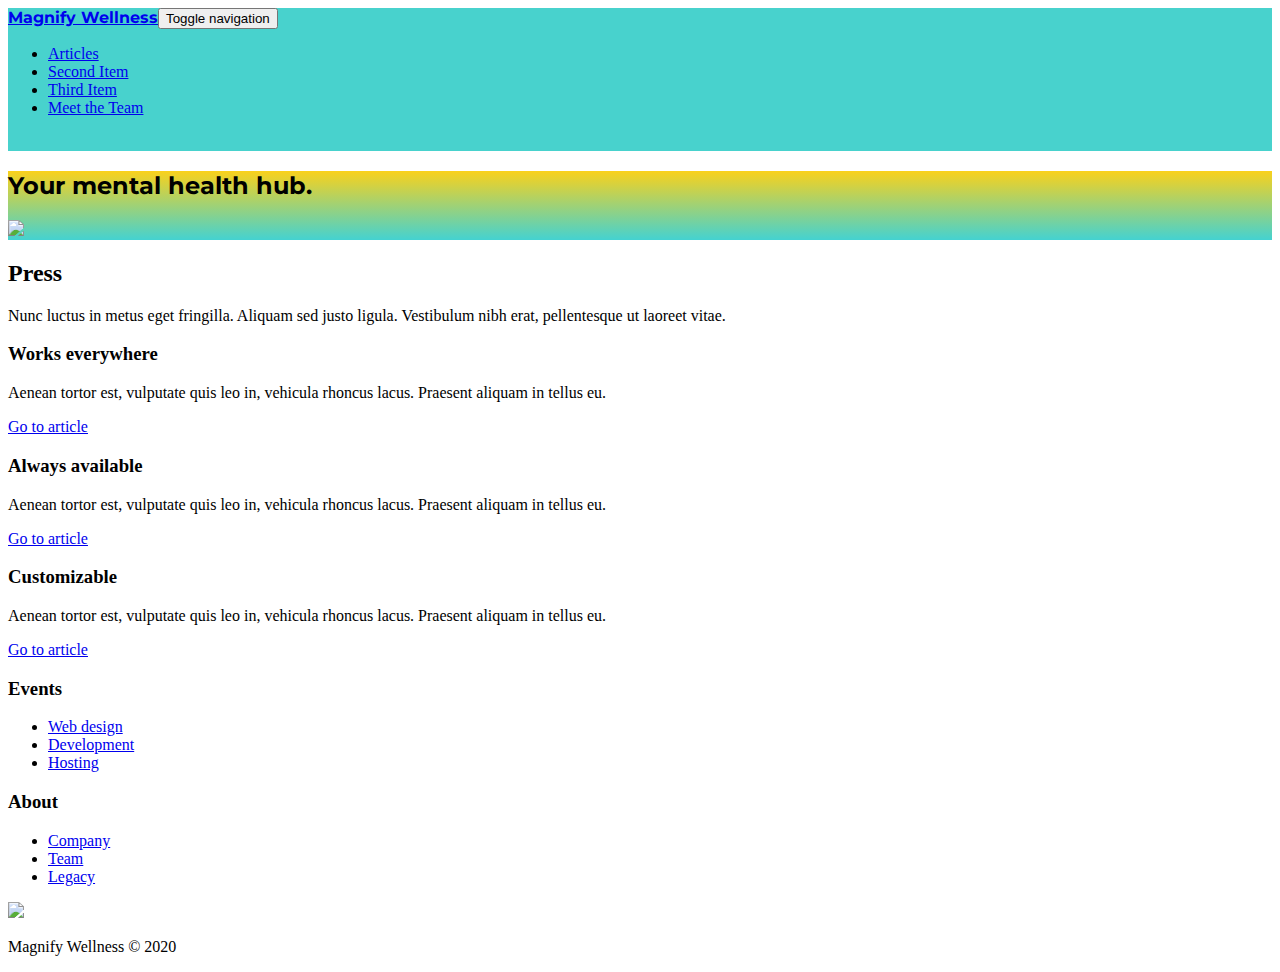
==== index.html @ cdcbf63c "Start of the "Meet the team" page." ====
<!DOCTYPE html>
<html>

<head>
    <meta charset="utf-8">
    <meta name="viewport" content="width=device-width, initial-scale=1.0, shrink-to-fit=no">
    <title>Magnify Wellness</title>
    <link rel="stylesheet" href="assets/bootstrap/css/bootstrap.min.css">
    <link rel="stylesheet" href="https://fonts.googleapis.com/css?family=Lora">
    <link rel="stylesheet" href="https://fonts.googleapis.com/css?family=Montserrat">
    <link rel="stylesheet" href="assets/fonts/ionicons.min.css">
    <link rel="stylesheet" href="assets/css/Article-Clean.css">
    <link rel="stylesheet" href="assets/css/Article-List.css">
    <link rel="stylesheet" href="assets/css/Features-Boxed.css">
    <link rel="stylesheet" href="assets/css/Footer-Clean.css">
    <link rel="stylesheet" href="assets/css/Highlight-Phone.css">
    <link rel="stylesheet" href="assets/css/Navigation-Clean.css">
    <link rel="stylesheet" href="assets/css/Scroll-To-Top.css">
    <link rel="stylesheet" href="assets/css/styles.css">
</head>

<body>
    <nav class="navbar navbar-light navbar-expand-md sticky-top" style="background: #48d2cd;border-color: #33cccc;">
        <div class="container-fluid"><a class="navbar-brand" href="#" style="font-family: Montserrat, sans-serif;"><strong>Magnify Wellness</strong></a><button data-toggle="collapse" class="navbar-toggler" data-target="#navcol-1"><span class="sr-only">Toggle navigation</span><span class="navbar-toggler-icon"></span></button>
            <div
                class="collapse navbar-collapse" id="navcol-1">
                <ul class="nav navbar-nav">
                    <li class="nav-item"><a class="nav-link active" href="article.html">Articles</a></li>
                    <li class="nav-item"><a class="nav-link" href="#">Second Item</a></li>
                    <li class="nav-item"><a class="nav-link" href="#">Third Item</a></li>
                    <li class="nav-item"><a class="nav-link" href="Meet_the_team.html">Meet the Team</a></li>
                </ul><a href="https://apps.apple.com/us/app/magnify-wellness/id1526188573" style="margin-left: 5px;"></a><a href="#"></a></div>
        </div>
    </nav>
    <div class="highlight-phone" style="background: linear-gradient(rgb(250,209,27), rgb(68,210,209));">
        <div class="container">
            <div class="row">
                <div class="col-md-8">
                    <div class="intro">
                        <h2 data-bs-parallax-bg="true" style="font-family: Montserrat, sans-serif;">Your mental health hub.</h2>
                        <p><img src="assets/img/Download_on_the_App_Store_Badge_US-UK_RGB_blk_092917.svg" style="width: 157px;"></p>
                    </div>
                </div>
                <div class="col-sm-4">
                    <div class="d-none d-md-block phone-mockup"></div>
                </div>
            </div>
        </div>
    </div>
    <div class="features-boxed">
        <div class="container">
            <div class="intro">
                <h2 class="text-center">Press</h2>
                <p class="text-center">Nunc luctus in metus eget fringilla. Aliquam sed justo ligula. Vestibulum nibh erat, pellentesque ut laoreet vitae.</p>
            </div>
            <div class="row justify-content-center features">
                <div class="col-sm-6 col-md-5 col-lg-4 item">
                    <div class="box">
                        <h3 class="name">Works everywhere</h3>
                        <p class="description">Aenean tortor est, vulputate quis leo in, vehicula rhoncus lacus. Praesent aliquam in tellus eu.</p><a class="learn-more" href="#">Go to article</a></div>
                </div>
                <div class="col-sm-6 col-md-5 col-lg-4 item">
                    <div class="box">
                        <h3 class="name">Always available</h3>
                        <p class="description">Aenean tortor est, vulputate quis leo in, vehicula rhoncus lacus. Praesent aliquam in tellus eu.</p><a class="learn-more" href="#">Go to article</a></div>
                </div>
                <div class="col-sm-6 col-md-5 col-lg-4 item">
                    <div class="box">
                        <h3 class="name">Customizable </h3>
                        <p class="description">Aenean tortor est, vulputate quis leo in, vehicula rhoncus lacus. Praesent aliquam in tellus eu.</p><a class="learn-more" href="#">Go to article</a></div>
                </div>
            </div>
        </div>
    </div>
    <div class="footer-clean">
        <footer>
            <div class="container">
                <div class="row justify-content-center">
                    <div class="col-sm-4 col-md-3 item">
                        <h3>Events</h3>
                        <ul>
                            <li><a href="#">Web design</a></li>
                            <li><a href="#">Development</a></li>
                            <li><a href="#">Hosting</a></li>
                        </ul>
                    </div>
                    <div class="col-sm-4 col-md-3 item">
                        <h3>About</h3>
                        <ul>
                            <li><a href="#">Company</a></li>
                            <li><a href="#">Team</a></li>
                            <li><a href="#">Legacy</a></li>
                        </ul>
                    </div>
                    <div class="col" style="width: -236px;"><img src="assets/img/Download_on_the_App_Store_Badge_US-UK_RGB_blk_092917.svg" style="width: 128px;"></div>
                    <div class="col-lg-3 item social"><a href="https://www.linkedin.com/company/magnifyapp/"><i class="icon ion-social-linkedin"></i></a><a href="https://www.instagram.com/magnifywellnessapp/"><i class="icon ion-social-instagram"></i></a><a href="https://www.facebook.com/magnifywellnessapp/"><i class="icon ion-social-facebook"></i></a>
                        <a
                            href="https://twitter.com/MagnifyWellness"><i class="icon ion-social-twitter"></i></a>
                            <p class="copyright">Magnify Wellness © 2020</p>
                    </div>
                </div>
            </div>
        </footer>
    </div>
    <script src="assets/js/jquery.min.js"></script>
    <script src="assets/bootstrap/js/bootstrap.min.js"></script>
    <script src="assets/js/bs-init.js"></script>
</body>

</html>
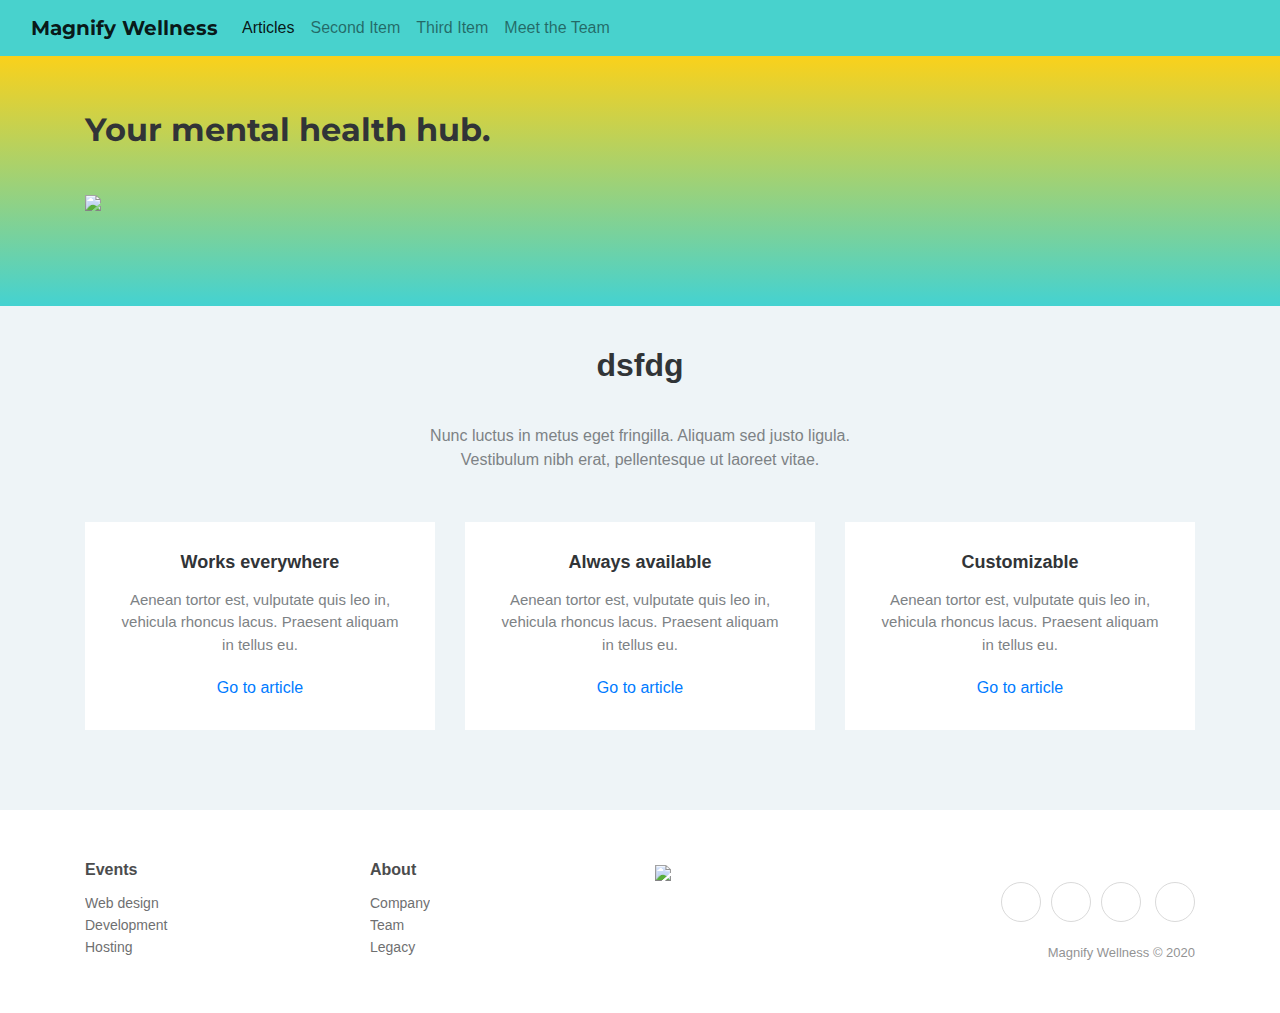
==== commit 377b6405: "Second commit!" ====
--- a/index.html
+++ b/index.html
@@ -1,110 +1,110 @@
-<!DOCTYPE html>
-<html>
-
-<head>
-    <meta charset="utf-8">
-    <meta name="viewport" content="width=device-width, initial-scale=1.0, shrink-to-fit=no">
-    <title>Magnify Wellness</title>
-    <link rel="stylesheet" href="assets/bootstrap/css/bootstrap.min.css">
-    <link rel="stylesheet" href="https://fonts.googleapis.com/css?family=Lora">
-    <link rel="stylesheet" href="https://fonts.googleapis.com/css?family=Montserrat">
-    <link rel="stylesheet" href="assets/fonts/ionicons.min.css">
-    <link rel="stylesheet" href="assets/css/Article-Clean.css">
-    <link rel="stylesheet" href="assets/css/Article-List.css">
-    <link rel="stylesheet" href="assets/css/Features-Boxed.css">
-    <link rel="stylesheet" href="assets/css/Footer-Clean.css">
-    <link rel="stylesheet" href="assets/css/Highlight-Phone.css">
-    <link rel="stylesheet" href="assets/css/Navigation-Clean.css">
-    <link rel="stylesheet" href="assets/css/Scroll-To-Top.css">
-    <link rel="stylesheet" href="assets/css/styles.css">
-</head>
-
-<body>
-    <nav class="navbar navbar-light navbar-expand-md sticky-top" style="background: #48d2cd;border-color: #33cccc;">
-        <div class="container-fluid"><a class="navbar-brand" href="#" style="font-family: Montserrat, sans-serif;"><strong>Magnify Wellness</strong></a><button data-toggle="collapse" class="navbar-toggler" data-target="#navcol-1"><span class="sr-only">Toggle navigation</span><span class="navbar-toggler-icon"></span></button>
-            <div
-                class="collapse navbar-collapse" id="navcol-1">
-                <ul class="nav navbar-nav">
-                    <li class="nav-item"><a class="nav-link active" href="article.html">Articles</a></li>
-                    <li class="nav-item"><a class="nav-link" href="#">Second Item</a></li>
-                    <li class="nav-item"><a class="nav-link" href="#">Third Item</a></li>
-                    <li class="nav-item"><a class="nav-link" href="Meet_the_team.html">Meet the Team</a></li>
-                </ul><a href="https://apps.apple.com/us/app/magnify-wellness/id1526188573" style="margin-left: 5px;"></a><a href="#"></a></div>
-        </div>
-    </nav>
-    <div class="highlight-phone" style="background: linear-gradient(rgb(250,209,27), rgb(68,210,209));">
-        <div class="container">
-            <div class="row">
-                <div class="col-md-8">
-                    <div class="intro">
-                        <h2 data-bs-parallax-bg="true" style="font-family: Montserrat, sans-serif;">Your mental health hub.</h2>
-                        <p><img src="assets/img/Download_on_the_App_Store_Badge_US-UK_RGB_blk_092917.svg" style="width: 157px;"></p>
-                    </div>
-                </div>
-                <div class="col-sm-4">
-                    <div class="d-none d-md-block phone-mockup"></div>
-                </div>
-            </div>
-        </div>
-    </div>
-    <div class="features-boxed">
-        <div class="container">
-            <div class="intro">
-                <h2 class="text-center">Press</h2>
-                <p class="text-center">Nunc luctus in metus eget fringilla. Aliquam sed justo ligula. Vestibulum nibh erat, pellentesque ut laoreet vitae.</p>
-            </div>
-            <div class="row justify-content-center features">
-                <div class="col-sm-6 col-md-5 col-lg-4 item">
-                    <div class="box">
-                        <h3 class="name">Works everywhere</h3>
-                        <p class="description">Aenean tortor est, vulputate quis leo in, vehicula rhoncus lacus. Praesent aliquam in tellus eu.</p><a class="learn-more" href="#">Go to article</a></div>
-                </div>
-                <div class="col-sm-6 col-md-5 col-lg-4 item">
-                    <div class="box">
-                        <h3 class="name">Always available</h3>
-                        <p class="description">Aenean tortor est, vulputate quis leo in, vehicula rhoncus lacus. Praesent aliquam in tellus eu.</p><a class="learn-more" href="#">Go to article</a></div>
-                </div>
-                <div class="col-sm-6 col-md-5 col-lg-4 item">
-                    <div class="box">
-                        <h3 class="name">Customizable </h3>
-                        <p class="description">Aenean tortor est, vulputate quis leo in, vehicula rhoncus lacus. Praesent aliquam in tellus eu.</p><a class="learn-more" href="#">Go to article</a></div>
-                </div>
-            </div>
-        </div>
-    </div>
-    <div class="footer-clean">
-        <footer>
-            <div class="container">
-                <div class="row justify-content-center">
-                    <div class="col-sm-4 col-md-3 item">
-                        <h3>Events</h3>
-                        <ul>
-                            <li><a href="#">Web design</a></li>
-                            <li><a href="#">Development</a></li>
-                            <li><a href="#">Hosting</a></li>
-                        </ul>
-                    </div>
-                    <div class="col-sm-4 col-md-3 item">
-                        <h3>About</h3>
-                        <ul>
-                            <li><a href="#">Company</a></li>
-                            <li><a href="#">Team</a></li>
-                            <li><a href="#">Legacy</a></li>
-                        </ul>
-                    </div>
-                    <div class="col" style="width: -236px;"><img src="assets/img/Download_on_the_App_Store_Badge_US-UK_RGB_blk_092917.svg" style="width: 128px;"></div>
-                    <div class="col-lg-3 item social"><a href="https://www.linkedin.com/company/magnifyapp/"><i class="icon ion-social-linkedin"></i></a><a href="https://www.instagram.com/magnifywellnessapp/"><i class="icon ion-social-instagram"></i></a><a href="https://www.facebook.com/magnifywellnessapp/"><i class="icon ion-social-facebook"></i></a>
-                        <a
-                            href="https://twitter.com/MagnifyWellness"><i class="icon ion-social-twitter"></i></a>
-                            <p class="copyright">Magnify Wellness © 2020</p>
-                    </div>
-                </div>
-            </div>
-        </footer>
-    </div>
-    <script src="assets/js/jquery.min.js"></script>
-    <script src="assets/bootstrap/js/bootstrap.min.js"></script>
-    <script src="assets/js/bs-init.js"></script>
-</body>
-
+<!DOCTYPE html>
+<html>
+
+<head>
+    <meta charset="utf-8">
+    <meta name="viewport" content="width=device-width, initial-scale=1.0, shrink-to-fit=no">
+    <title>Magnify Wellness</title>
+    <link rel="stylesheet" href="assets/bootstrap/css/bootstrap.min.css">
+    <link rel="stylesheet" href="https://fonts.googleapis.com/css?family=Lora">
+    <link rel="stylesheet" href="https://fonts.googleapis.com/css?family=Montserrat">
+    <link rel="stylesheet" href="assets/fonts/ionicons.min.css">
+    <link rel="stylesheet" href="assets/css/Article-Clean.css">
+    <link rel="stylesheet" href="assets/css/Article-List.css">
+    <link rel="stylesheet" href="assets/css/Features-Boxed.css">
+    <link rel="stylesheet" href="assets/css/Footer-Clean.css">
+    <link rel="stylesheet" href="assets/css/Highlight-Phone.css">
+    <link rel="stylesheet" href="assets/css/Navigation-Clean.css">
+    <link rel="stylesheet" href="assets/css/Scroll-To-Top.css">
+    <link rel="stylesheet" href="assets/css/styles.css">
+</head>
+
+<body>
+    <nav class="navbar navbar-light navbar-expand-md sticky-top" style="background: #48d2cd;border-color: #33cccc;">
+        <div class="container-fluid"><a class="navbar-brand" href="#" style="font-family: Montserrat, sans-serif;"><strong>Magnify Wellness</strong></a><button data-toggle="collapse" class="navbar-toggler" data-target="#navcol-1"><span class="sr-only">Toggle navigation</span><span class="navbar-toggler-icon"></span></button>
+            <div
+                class="collapse navbar-collapse" id="navcol-1">
+                <ul class="nav navbar-nav">
+                    <li class="nav-item"><a class="nav-link active" href="article.html">Articles</a></li>
+                    <li class="nav-item"><a class="nav-link" href="#">Second Item</a></li>
+                    <li class="nav-item"><a class="nav-link" href="#">Third Item</a></li>
+                    <li class="nav-item"><a class="nav-link" href="Meet_the_team.html">Meet the Team</a></li>
+                </ul><a href="https://apps.apple.com/us/app/magnify-wellness/id1526188573" style="margin-left: 5px;"></a><a href="#"></a></div>
+        </div>
+    </nav>
+    <div class="highlight-phone" style="background: linear-gradient(rgb(250,209,27), rgb(68,210,209));">
+        <div class="container">
+            <div class="row">
+                <div class="col-md-8">
+                    <div class="intro">
+                        <h2 data-bs-parallax-bg="true" style="font-family: Montserrat, sans-serif;">Your mental health hub.</h2>
+                        <p><img src="assets/img/Download_on_the_App_Store_Badge_US-UK_RGB_blk_092917.svg" style="width: 157px;"></p>
+                    </div>
+                </div>
+                <div class="col-sm-4">
+                    <div class="d-none d-md-block phone-mockup"></div>
+                </div>
+            </div>
+        </div>
+    </div>
+    <div class="features-boxed">
+        <div class="container">
+            <div class="intro">
+                <h2 class="text-center">dsfdg</h2>
+                <p class="text-center">Nunc luctus in metus eget fringilla. Aliquam sed justo ligula. Vestibulum nibh erat, pellentesque ut laoreet vitae.</p>
+            </div>
+            <div class="row justify-content-center features">
+                <div class="col-sm-6 col-md-5 col-lg-4 item">
+                    <div class="box">
+                        <h3 class="name">Works everywhere</h3>
+                        <p class="description">Aenean tortor est, vulputate quis leo in, vehicula rhoncus lacus. Praesent aliquam in tellus eu.</p><a class="learn-more" href="#">Go to article</a></div>
+                </div>
+                <div class="col-sm-6 col-md-5 col-lg-4 item">
+                    <div class="box">
+                        <h3 class="name">Always available</h3>
+                        <p class="description">Aenean tortor est, vulputate quis leo in, vehicula rhoncus lacus. Praesent aliquam in tellus eu.</p><a class="learn-more" href="#">Go to article</a></div>
+                </div>
+                <div class="col-sm-6 col-md-5 col-lg-4 item">
+                    <div class="box">
+                        <h3 class="name">Customizable </h3>
+                        <p class="description">Aenean tortor est, vulputate quis leo in, vehicula rhoncus lacus. Praesent aliquam in tellus eu.</p><a class="learn-more" href="#">Go to article</a></div>
+                </div>
+            </div>
+        </div>
+    </div>
+    <div class="footer-clean">
+        <footer>
+            <div class="container">
+                <div class="row justify-content-center">
+                    <div class="col-sm-4 col-md-3 item">
+                        <h3>Events</h3>
+                        <ul>
+                            <li><a href="#">Web design</a></li>
+                            <li><a href="#">Development</a></li>
+                            <li><a href="#">Hosting</a></li>
+                        </ul>
+                    </div>
+                    <div class="col-sm-4 col-md-3 item">
+                        <h3>About</h3>
+                        <ul>
+                            <li><a href="#">Company</a></li>
+                            <li><a href="#">Team</a></li>
+                            <li><a href="#">Legacy</a></li>
+                        </ul>
+                    </div>
+                    <div class="col" style="width: -236px;"><img src="assets/img/Download_on_the_App_Store_Badge_US-UK_RGB_blk_092917.svg" style="width: 128px;"></div>
+                    <div class="col-lg-3 item social"><a href="https://www.linkedin.com/company/magnifyapp/"><i class="icon ion-social-linkedin"></i></a><a href="https://www.instagram.com/magnifywellnessapp/"><i class="icon ion-social-instagram"></i></a><a href="https://www.facebook.com/magnifywellnessapp/"><i class="icon ion-social-facebook"></i></a>
+                        <a
+                            href="https://twitter.com/MagnifyWellness"><i class="icon ion-social-twitter"></i></a>
+                            <p class="copyright">Magnify Wellness © 2020</p>
+                    </div>
+                </div>
+            </div>
+        </footer>
+    </div>
+    <script src="assets/js/jquery.min.js"></script>
+    <script src="assets/bootstrap/js/bootstrap.min.js"></script>
+    <script src="assets/js/bs-init.js"></script>
+</body>
+
 </html>--- a/assets/css/Article-Clean.css
+++ b/assets/css/Article-Clean.css
@@ -0,0 +1,84 @@
+.article-clean {
+  color: #56585b;
+  background-color: #fff;
+  font-family: 'Lora', serif;
+  font-size: 14px;
+}
+
+.article-clean .intro {
+  font-size: 16px;
+  margin: 0 auto 30px;
+}
+
+.article-clean .intro h1 {
+  font-size: 32px;
+  margin-bottom: 15px;
+  padding-top: 20px;
+  line-height: 1.5;
+  color: inherit;
+  margin-top: 20px;
+}
+
+.article-clean .intro p {
+  color: #929292;
+  font-size: 12px;
+}
+
+.article-clean .intro p .by {
+  font-style: italic;
+}
+
+.article-clean .intro p .date {
+  text-transform: uppercase;
+  padding: 4px 0 4px 10px;
+  margin-left: 10px;
+  border-left: 1px solid #ddd;
+}
+
+.article-clean .intro p a {
+  color: #333;
+  text-transform: uppercase;
+  padding-left: 3px;
+}
+
+.article-clean .intro img {
+  margin-top: 20px;
+}
+
+.article-clean .text p {
+  margin-bottom: 20px;
+  line-height: 1.45;
+}
+
+@media (min-width:768px) {
+  .article-clean .text p {
+    font-size: 16px;
+  }
+}
+
+.article-clean .text h2 {
+  margin-top: 28px;
+  margin-bottom: 20px;
+  line-height: 1.45;
+  font-size: 16px;
+  font-weight: bold;
+  color: #333;
+}
+
+@media (min-width:768px) {
+  .article-clean .text h2 {
+    font-size: 20px;
+  }
+}
+
+.article-clean .text figure {
+  text-align: center;
+  margin-top: 30px;
+  margin-bottom: 20px;
+}
+
+.article-clean .text figure img {
+  margin-bottom: 12px;
+  max-width: 100%;
+}
+
--- a/assets/css/Article-List.css
+++ b/assets/css/Article-List.css
@@ -0,0 +1,73 @@
+.article-list {
+  color: #313437;
+  background-color: #fff;
+}
+
+.article-list p {
+  color: #7d8285;
+}
+
+.article-list h2 {
+  font-weight: bold;
+  margin-bottom: 40px;
+  padding-top: 40px;
+  color: inherit;
+}
+
+@media (max-width:767px) {
+  .article-list h2 {
+    margin-bottom: 25px;
+    padding-top: 25px;
+    font-size: 24px;
+  }
+}
+
+.article-list .intro {
+  font-size: 16px;
+  max-width: 500px;
+  margin: 0 auto;
+}
+
+.article-list .intro p {
+  margin-bottom: 0;
+}
+
+.article-list .articles {
+  padding-bottom: 40px;
+}
+
+.article-list .item {
+  padding-top: 50px;
+  min-height: 425px;
+  text-align: center;
+}
+
+.article-list .item .name {
+  font-weight: bold;
+  font-size: 16px;
+  margin-top: 20px;
+  color: inherit;
+}
+
+.article-list .item .description {
+  font-size: 14px;
+  margin-top: 15px;
+  margin-bottom: 0;
+}
+
+.article-list .item .action {
+  font-size: 24px;
+  width: 24px;
+  margin: 22px auto 0;
+  line-height: 1;
+  display: block;
+  color: #4f86c3;
+  opacity: 0.85;
+  transition: opacity 0.2s;
+  text-decoration: none;
+}
+
+.article-list .item .action:hover {
+  opacity: 1;
+}
+
--- a/assets/css/Features-Boxed.css
+++ b/assets/css/Features-Boxed.css
@@ -0,0 +1,70 @@
+.features-boxed {
+  color: #313437;
+  background-color: #eef4f7;
+}
+
+.features-boxed p {
+  color: #7d8285;
+}
+
+.features-boxed h2 {
+  font-weight: bold;
+  margin-bottom: 40px;
+  padding-top: 40px;
+  color: inherit;
+}
+
+@media (max-width:767px) {
+  .features-boxed h2 {
+    margin-bottom: 25px;
+    padding-top: 25px;
+    font-size: 24px;
+  }
+}
+
+.features-boxed .intro {
+  font-size: 16px;
+  max-width: 500px;
+  margin: 0 auto;
+}
+
+.features-boxed .intro p {
+  margin-bottom: 0;
+}
+
+.features-boxed .features {
+  padding: 50px 0;
+}
+
+.features-boxed .item {
+  text-align: center;
+}
+
+.features-boxed .item .box {
+  text-align: center;
+  padding: 30px;
+  background-color: #fff;
+  margin-bottom: 30px;
+}
+
+.features-boxed .item .icon {
+  font-size: 60px;
+  color: #1485ee;
+  margin-top: 20px;
+  margin-bottom: 35px;
+}
+
+.features-boxed .item .name {
+  font-weight: bold;
+  font-size: 18px;
+  margin-bottom: 8px;
+  margin-top: 0;
+  color: inherit;
+}
+
+.features-boxed .item .description {
+  font-size: 15px;
+  margin-top: 15px;
+  margin-bottom: 20px;
+}
+
--- a/assets/css/Footer-Clean.css
+++ b/assets/css/Footer-Clean.css
@@ -0,0 +1,86 @@
+.footer-clean {
+  padding: 50px 0;
+  background-color: #fff;
+  color: #4b4c4d;
+}
+
+.footer-clean h3 {
+  margin-top: 0;
+  margin-bottom: 12px;
+  font-weight: bold;
+  font-size: 16px;
+}
+
+.footer-clean ul {
+  padding: 0;
+  list-style: none;
+  line-height: 1.6;
+  font-size: 14px;
+  margin-bottom: 0;
+}
+
+.footer-clean ul a {
+  color: inherit;
+  text-decoration: none;
+  opacity: 0.8;
+}
+
+.footer-clean ul a:hover {
+  opacity: 1;
+}
+
+.footer-clean .item.social {
+  text-align: right;
+}
+
+@media (max-width:767px) {
+  .footer-clean .item {
+    text-align: center;
+    padding-bottom: 20px;
+  }
+}
+
+@media (max-width: 768px) {
+  .footer-clean .item.social {
+    text-align: center;
+  }
+}
+
+.footer-clean .item.social > a {
+  font-size: 24px;
+  width: 40px;
+  height: 40px;
+  line-height: 40px;
+  display: inline-block;
+  text-align: center;
+  border-radius: 50%;
+  border: 1px solid #ccc;
+  margin-left: 10px;
+  margin-top: 22px;
+  color: inherit;
+  opacity: 0.75;
+}
+
+.footer-clean .item.social > a:hover {
+  opacity: 0.9;
+}
+
+@media (max-width:991px) {
+  .footer-clean .item.social > a {
+    margin-top: 40px;
+  }
+}
+
+@media (max-width:767px) {
+  .footer-clean .item.social > a {
+    margin-top: 10px;
+  }
+}
+
+.footer-clean .copyright {
+  margin-top: 14px;
+  margin-bottom: 0;
+  font-size: 13px;
+  opacity: 0.6;
+}
+
--- a/assets/css/Highlight-Phone.css
+++ b/assets/css/Highlight-Phone.css
@@ -0,0 +1,110 @@
+.highlight-phone {
+  color: #313437;
+  background-color: #eef4f7;
+  padding: 50px 0 55px;
+  overflow: hidden;
+}
+
+@media (max-width:767px) {
+  .highlight-phone {
+    text-align: center;
+  }
+}
+
+.highlight-phone p {
+  color: #7d8285;
+}
+
+.highlight-phone h2 {
+  font-weight: bold;
+  margin-bottom: 35px;
+  line-height: 1.5;
+  padding-top: 0;
+  margin-top: 0;
+  color: inherit;
+}
+
+.highlight-phone .intro {
+  font-size: 18px;
+  max-width: 500px;
+  line-height: 1.5;
+}
+
+@media (max-width:767px) {
+  .highlight-phone .intro {
+    max-width: none;
+  }
+}
+
+.highlight-phone .intro p {
+  margin-bottom: 35px;
+}
+
+.highlight-phone .intro .btn {
+  padding: 16px 32px;
+  border: none;
+  background: none;
+  box-shadow: none;
+  text-shadow: none;
+  opacity: 0.9;
+  text-transform: uppercase;
+  font-weight: bold;
+  font-size: 13px;
+  letter-spacing: 0.4px;
+  line-height: 1;
+}
+
+.highlight-phone .intro .btn:hover {
+  opacity: 1;
+}
+
+.highlight-phone .intro .btn:active {
+  transform: translateY(1px);
+}
+
+.highlight-phone .intro .btn-primary {
+  background-color: #055ada;
+  color: #fff;
+}
+
+.highlight-phone .phone-mockup {
+  position: relative;
+  max-width: 260px;
+  margin-top: -30px;
+  margin-bottom: -230px;
+  transform: rotate(-15deg);
+}
+
+.highlight-phone .phone-mockup img.device {
+  width: 100%;
+  height: auto;
+}
+
+.highlight-phone .phone-mockup .screen {
+  position: absolute;
+  width: 94%;
+  height: 91%;
+  top: 1%;
+  left: 3%;
+  border: 1px solid #444;
+  border-radius: 20px;
+  background-color: #aaa;
+  overflow: hidden;
+  background: url(../../assets/img/screen-content-phone.jpg);
+  background-size: cover;
+  background-position: center;
+  z-index: -1;
+}
+
+.highlight-phone .phone-mockup .screen:before {
+  content: '';
+  background-color: #fff;
+  position: absolute;
+  width: 70%;
+  height: 140%;
+  top: -6%;
+  right: -60%;
+  transform: rotate(-19deg);
+  opacity: 0.2;
+}
+
--- a/assets/css/Navigation-Clean.css
+++ b/assets/css/Navigation-Clean.css
@@ -0,0 +1,163 @@
+.navigation-clean {
+  background: #fff;
+  padding-top: .75rem;
+  padding-bottom: .75rem;
+  color: #333;
+  border-radius: 0;
+  box-shadow: none;
+  border: none;
+  margin-bottom: 0;
+}
+
+@media (min-width:768px) {
+  .navigation-clean {
+    padding-top: 1rem;
+    padding-bottom: 1rem;
+  }
+}
+
+.navigation-clean .navbar-brand {
+  font-weight: bold;
+  color: inherit;
+}
+
+.navigation-clean .navbar-brand:hover {
+  color: #222;
+}
+
+.navigation-clean.navbar-dark .navbar-brand:hover {
+  color: #f0f0f0;
+}
+
+.navigation-clean .navbar-brand img {
+  height: 100%;
+  display: inline-block;
+  margin-right: 10px;
+  width: auto;
+}
+
+.navigation-clean .navbar-toggler {
+  border-color: #ddd;
+}
+
+.navigation-clean .navbar-toggler:hover, .navigation-clean .navbar-toggler:focus {
+  background: none;
+}
+
+.navigation-clean.navbar-dark .navbar-toggler {
+  border-color: #555;
+}
+
+.navigation-clean .navbar-toggler {
+  color: #888;
+}
+
+.navigation-clean.navbar-dark .navbar-toggler {
+  color: #eee;
+}
+
+.navigation-clean .navbar-collapse, .navigation-clean .form-inline {
+  border-top-color: #ddd;
+}
+
+.navigation-clean.navbar-dark .navbar-collapse, .navigation-clean.navbar-dark .form-inline {
+  border-top-color: #333;
+}
+
+.navigation-clean .navbar-nav > .active > a, .navigation-clean .navbar-nav > .show > a {
+  background: none;
+  box-shadow: none;
+}
+
+.navigation-clean.navbar-light .navbar-nav .nav-link.active, .navigation-clean.navbar-light .navbar-nav .nav-link.active:focus, .navigation-clean.navbar-light .navbar-nav .nav-link.active:hover {
+  color: #8f8f8f;
+  box-shadow: none;
+  background: none;
+  pointer-events: none;
+}
+
+.navigation-clean.navbar .navbar-nav .nav-link {
+  padding-left: 18px;
+  padding-right: 18px;
+}
+
+.navigation-clean.navbar-light .navbar-nav .nav-link {
+  color: #465765;
+}
+
+.navigation-clean.navbar-light .navbar-nav .nav-link:focus, .navigation-clean.navbar-light .navbar-nav .nav-link:hover {
+  color: #37434d !important;
+  background-color: transparent;
+}
+
+.navigation-clean .navbar-nav > li > .dropdown-menu {
+  margin-top: -5px;
+  box-shadow: none;
+  background-color: #fff;
+  border-radius: 2px;
+}
+
+@media (min-width:768px) {
+  .navigation-clean .navbar-nav .show .dropdown-menu {
+    box-shadow: 0 4px 8px rgba(0,0,0,.1);
+  }
+}
+
+@media (max-width:767px) {
+  .navigation-clean .navbar-nav .show .dropdown-menu .dropdown-item {
+    color: #37434d;
+    padding-top: .8rem;
+    padding-bottom: .8rem;
+    line-height: 1;
+  }
+}
+
+.navigation-clean .dropdown-menu .dropdown-item:focus, .navigation-clean .dropdown-menu .dropdown-item {
+  line-height: 2;
+  color: #37434d;
+}
+
+.navigation-clean .dropdown-menu .dropdown-item:focus, .navigation-clean .dropdown-menu .dropdown-item:hover {
+  background: #eee;
+  color: inherit;
+}
+
+.navigation-clean.navbar-dark {
+  background-color: #1f2021;
+  color: #fff;
+}
+
+.navigation-clean.navbar-dark .navbar-nav a.active, .navigation-clean.navbar-dark .navbar-nav a.active:focus, .navigation-clean.navbar-dark .navbar-nav a.active:hover {
+  color: #8f8f8f;
+  box-shadow: none;
+  background: none;
+  pointer-events: none;
+}
+
+.navigation-clean.navbar-dark .navbar-nav .nav-link {
+  color: #dfe8ee;
+}
+
+.navigation-clean.navbar-dark .navbar-nav .nav-link:focus, .navigation-clean.navbar-dark .navbar-nav .nav-link:hover {
+  color: #fff;
+  background-color: transparent;
+}
+
+.navigation-clean.navbar-dark .navbar-nav > li > .dropdown-menu {
+  background-color: #1f2021;
+}
+
+.navigation-clean.navbar-dark .dropdown-menu .dropdown-item:focus, .navigation-clean.navbar-dark .dropdown-menu .dropdown-item {
+  color: #f2f5f8;
+}
+
+.navigation-clean.navbar-dark .dropdown-menu .dropdown-item:focus, .navigation-clean.navbar-dark .dropdown-menu .dropdown-item:hover {
+  background: #363739;
+}
+
+@media (max-width:767px) {
+  .navigation-clean.navbar-dark .navbar-nav .show .dropdown-menu .dropdown-item {
+    color: #fff;
+  }
+}
+
--- a/assets/css/Scroll-To-Top.css
+++ b/assets/css/Scroll-To-Top.css
@@ -0,0 +1,22 @@
+html {
+  scroll-behavior: smooth;
+}
+
+#scroll-to-top {
+  background-color: rgba(19,20,25,0.6);
+  width: 44px;
+  height: 40px;
+  position: fixed;
+  bottom: 0;
+  right: 40px;
+  border-radius: 5px 5px 0 0;
+  box-shadow: 0 0 10px rgba(0,0,0,0.2);
+  text-align: center;
+}
+
+#scroll-to-top i {
+  color: #fff;
+  font-size: 22px;
+  line-height: 44px;
+}
+
